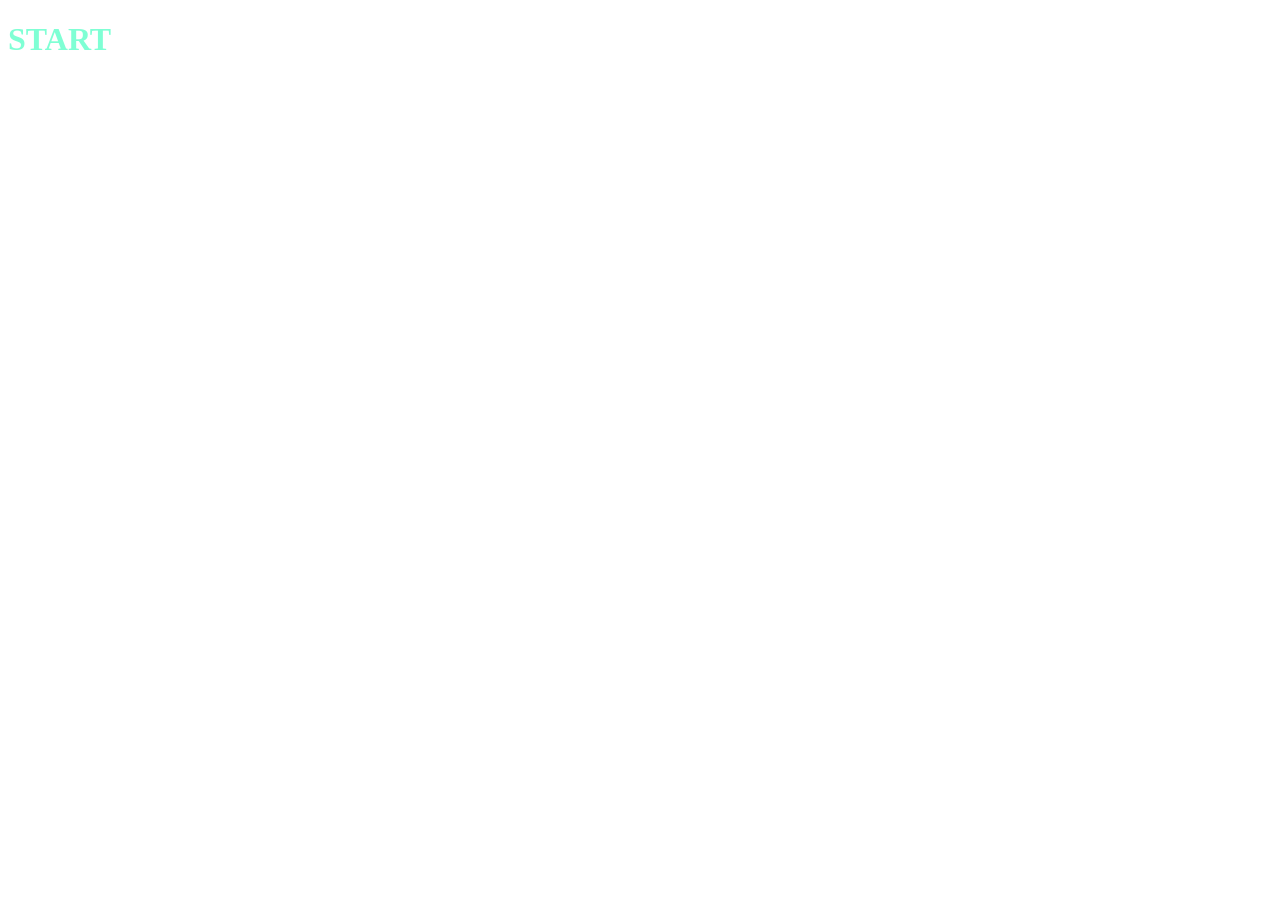
==== index.html @ 4957c9d5 "Created index.html, styles.css plus dummy code" ====
<!DOCTYPE html>
<html lang="en">
<head>
    <meta charset="UTF-8">
    <meta name="viewport" content="width=device-width, initial-scale=1.0">
    <link rel="stylesheet" href="styles.css">
    <title>Document</title>
</head>
<body>
    <h1>START</h1>
</body>
</html>
---- styles.css ----
h1{
    color: aquamarine;
}
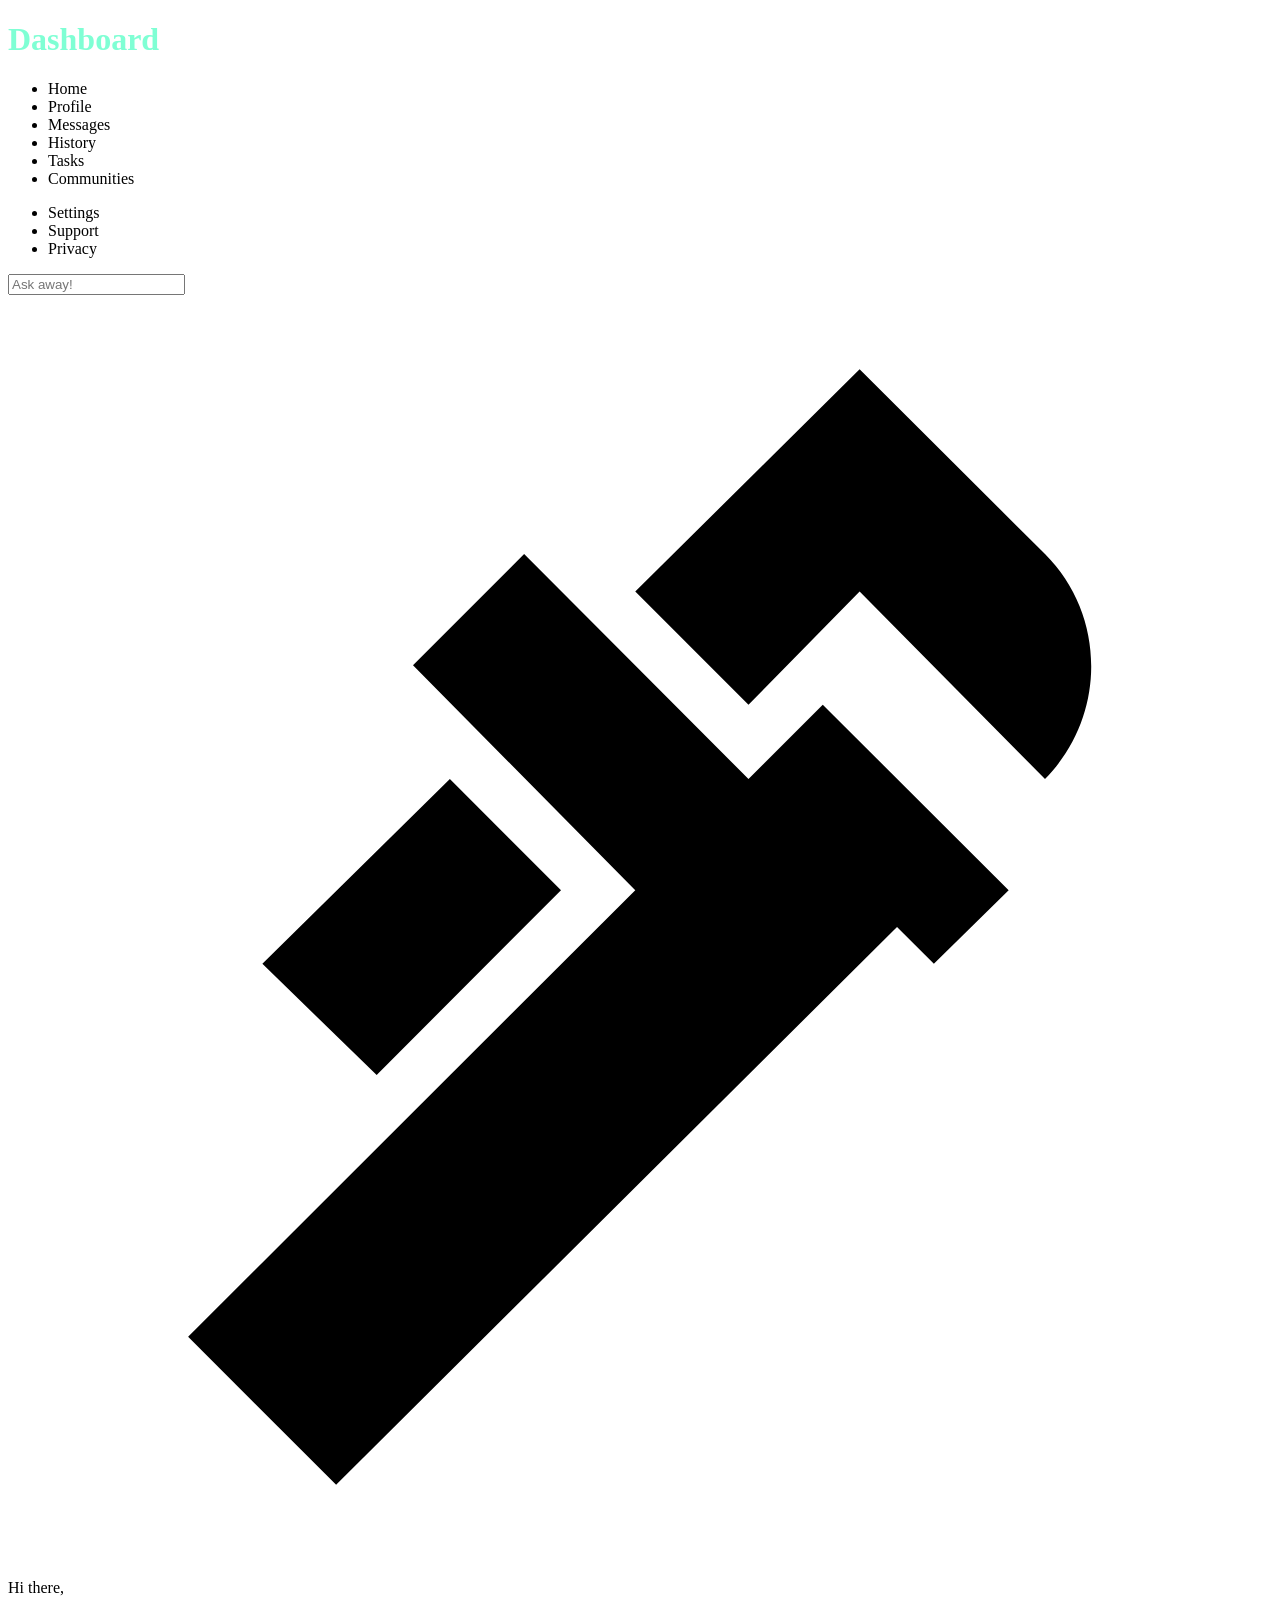
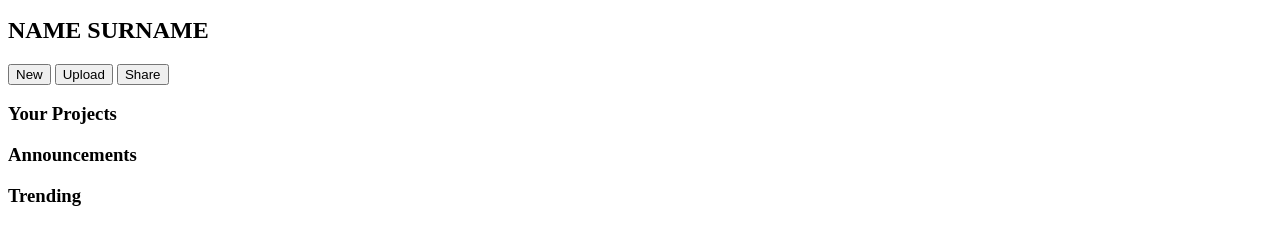
==== commit 79e075ec: "Added basic HTML layout" ====
--- a/index.html
+++ b/index.html
@@ -7,6 +7,51 @@
     <title>Document</title>
 </head>
 <body>
-    <h1>START</h1>
+    <div class="sidebar">
+        <h1>Dashboard</h1>
+        <ul>
+            <li>Home</li>
+            <li>Profile</li>
+            <li>Messages</li>
+            <li>History</li>
+            <li>Tasks</li>
+            <li>Communities</li>
+        </ul>
+
+        <ul>
+            <li>Settings</li>
+            <li>Support</li>
+            <li>Privacy</li>
+        </ul>
+    </div>
+
+    <div class="header">
+        <input type="search" id="searchbar" name="search" placeholder="Ask away!"/>
+
+        <img alt="logo" src="./pipe-wrench.svg">
+
+        <p>Hi there,</p>
+        <h2>NAME SURNAME</h2>
+
+        <div class="buttons">
+            <button>New</button>
+            <button>Upload</button>
+            <button>Share</button>
+        </div>
+    </div>
+
+    <div class="widgets">
+        <div class="articles">
+            <h3>Your Projects</h3>
+        </div>
+
+        <div class="announcements">
+            <h3>Announcements</h3>
+        </div>
+
+        <div class="trending">
+            <h3>Trending</h3>
+        </div>
+    </div>
 </body>
 </html>
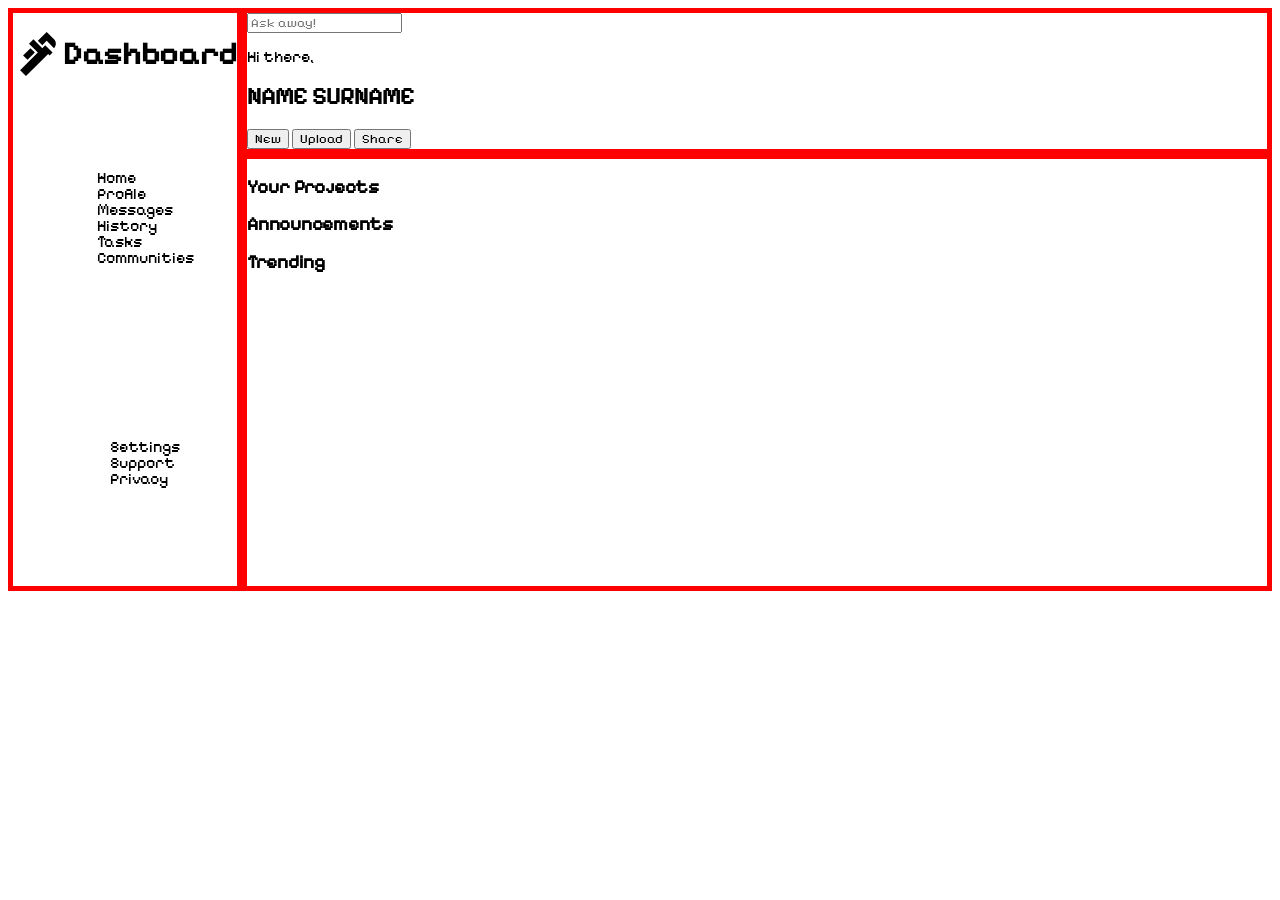
==== commit 46848f78: "Added basic sidebar styling" ====
--- a/index.html
+++ b/index.html
@@ -8,8 +8,12 @@
 </head>
 <body>
     <div class="sidebar">
+        
         <h1>Dashboard</h1>
-        <ul>
+        <img class="logo"  alt="logo" src="./pipe-wrench.svg">
+
+
+        <ul class="list-one">
             <li>Home</li>
             <li>Profile</li>
             <li>Messages</li>
@@ -18,7 +22,7 @@
             <li>Communities</li>
         </ul>
 
-        <ul>
+        <ul class="list-two">
             <li>Settings</li>
             <li>Support</li>
             <li>Privacy</li>
@@ -27,8 +31,6 @@
 
     <div class="header">
         <input type="search" id="searchbar" name="search" placeholder="Ask away!"/>
-
-        <img alt="logo" src="./pipe-wrench.svg">
 
         <p>Hi there,</p>
         <h2>NAME SURNAME</h2>
--- a/styles.css
+++ b/styles.css
@@ -1,3 +1,68 @@
+@font-face {
+    font-family: myFont;
+    src: url(./fonts/pixelifysans-variablefont_wght-webfont.woff);
+    src: url(./fonts/pixelifysans-variablefont_wght-webfont.woff);
+}
+
+*{
+    font-family: myFont;
+}
+
+body{
+    display: grid;
+    grid-template-rows: 1fr 3fr;
+    grid-template-columns: 1fr 5fr;
+}
+
+.sidebar{
+    border: 5px solid red;
+    grid-column: 1/2;
+    grid-row: 1/3;
+
+    display: grid;
+    grid-template-columns: 1fr 1fr;
+    grid-template-rows: 1fr 3fr 3fr;
+    place-items: center;
+    
+}
+
 h1{
-    color: aquamarine;
+    grid-column: 2/3;
+    grid-row: 1/2;
+}
+
+.logo{
+    grid-column: 1/2;
+    grid-row: 1/2;
+}
+
+.header{
+    border: 5px solid red;
+    grid-row: 1/2;
+    grid-column: 2/3;
+}
+
+.widgets{
+    border: 5px solid red;
+    grid-row: 2/3;
+    grid-column: 2/3;
+}
+
+.list-one{
+    grid-row: 2/3;
+    grid-column: 1/3;
+}
+
+.list-two{
+    grid-row: 3/4;
+    grid-column: 1/3;
+}
+
+li{
+    list-style: none;
+}
+
+img{
+    height: 50px;
+    width: 50px;
 }
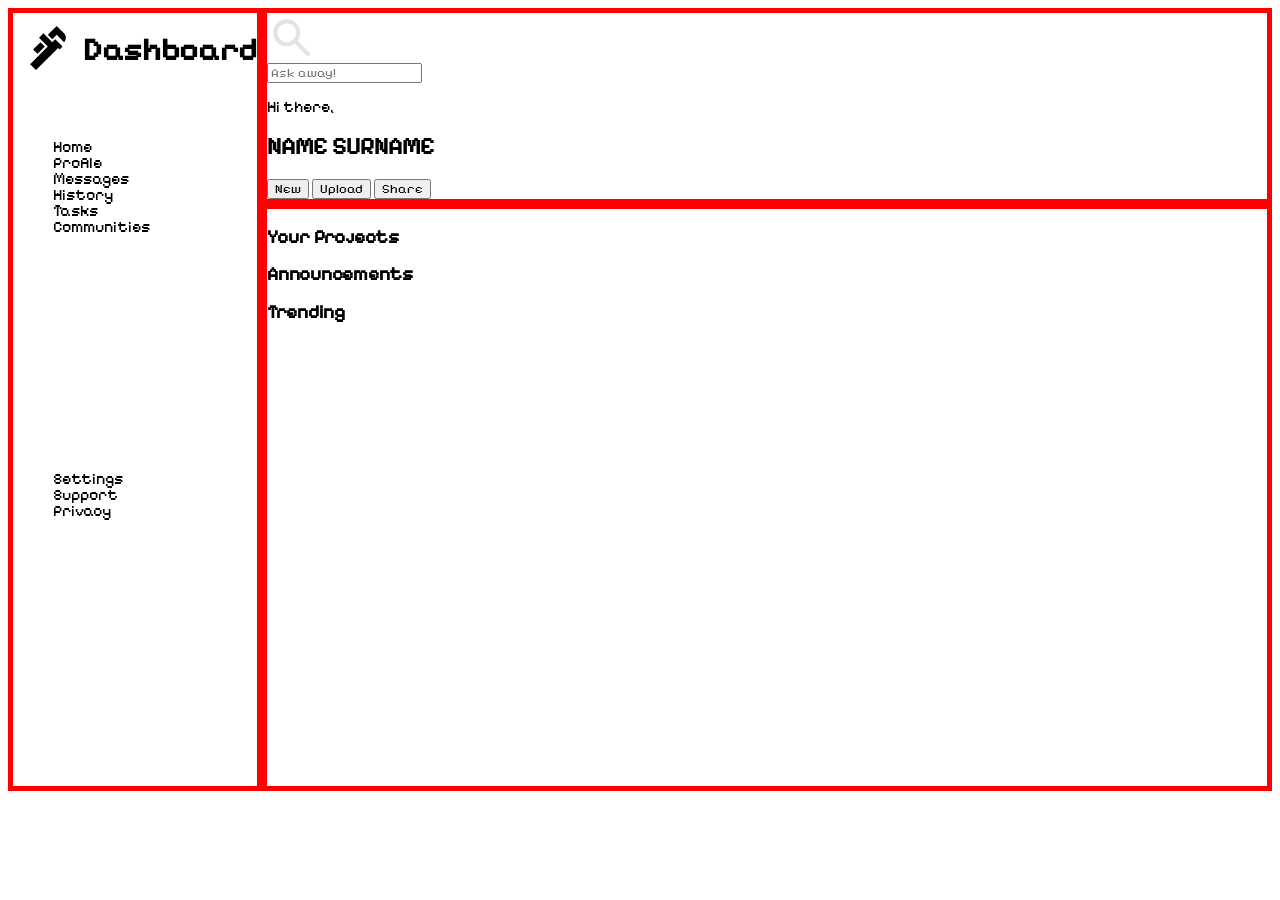
==== commit 2faf0e86: "The project is basically done. All that's left to do it to add elements and style them using mainly " ====
--- a/index.html
+++ b/index.html
@@ -30,7 +30,10 @@
     </div>
 
     <div class="header">
-        <input type="search" id="searchbar" name="search" placeholder="Ask away!"/>
+        <div class="search">
+            <img class="search-icon" src="./search.svg" alt="search-icon">
+            <input class="search-input" type="search" id="searchbar" name="search" placeholder="Ask away!"/>
+        </div>
 
         <p>Hi there,</p>
         <h2>NAME SURNAME</h2>
--- a/styles.css
+++ b/styles.css
@@ -20,20 +20,20 @@
     grid-row: 1/3;
 
     display: grid;
-    grid-template-columns: 1fr 1fr;
+    grid-template-columns: 1fr 3fr;
     grid-template-rows: 1fr 3fr 3fr;
-    place-items: center;
-    
 }
 
 h1{
     grid-column: 2/3;
     grid-row: 1/2;
+    justify-items: start;
 }
 
 .logo{
     grid-column: 1/2;
     grid-row: 1/2;
+    margin: 10px;
 }
 
 .header{
@@ -65,4 +65,11 @@
 img{
     height: 50px;
     width: 50px;
+}
+
+.search{
+    width: max-content;
+    display: grid;
+
+    place-content: center;
 }
